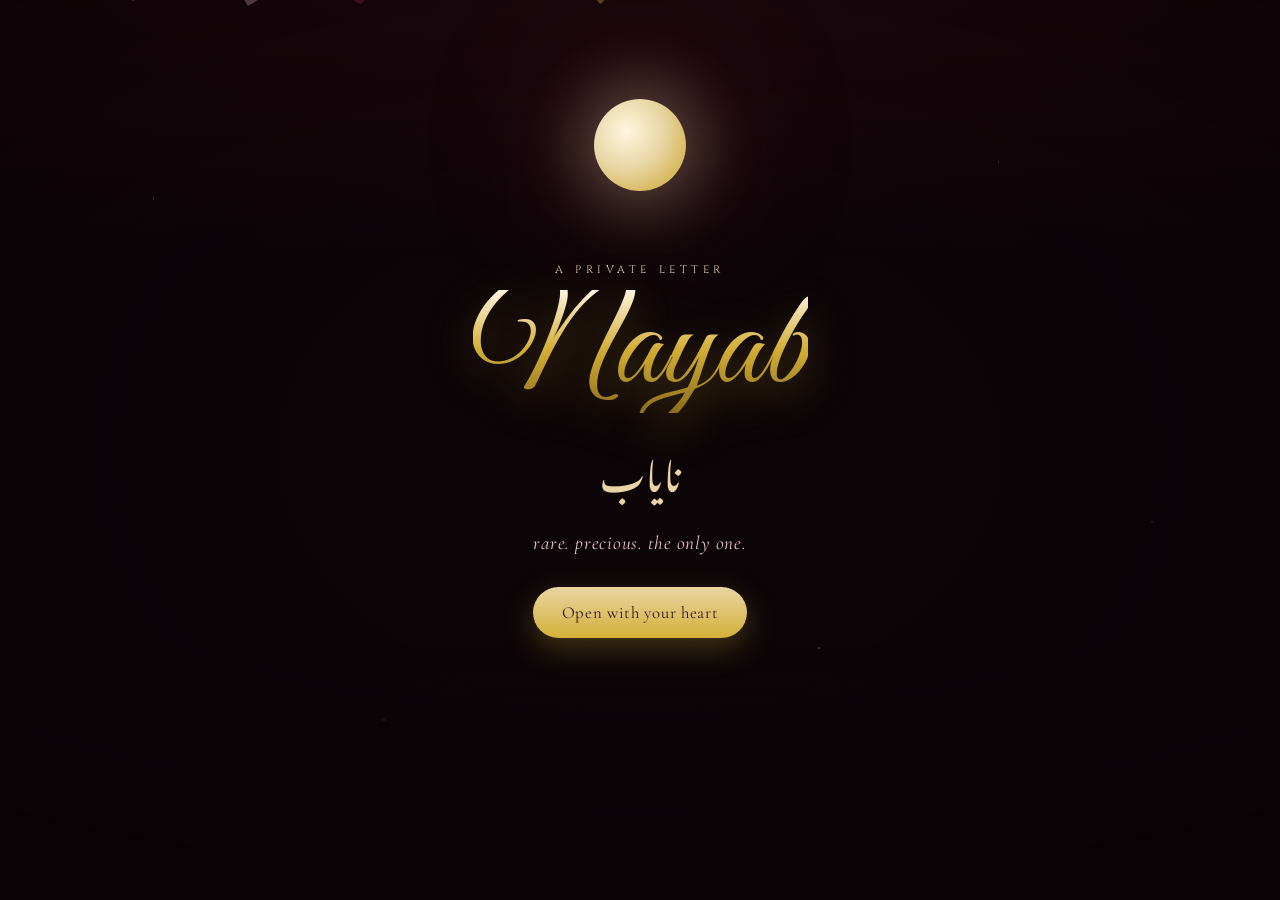
==== index.html @ 6f704972 "Create a cinematic proposal site for Nayab. A private letter she can open on her phone, with Urdu, a" ====
<!DOCTYPE html>
<html lang="en">
<head>
  <meta charset="UTF-8" />
  <meta name="viewport" content="width=device-width, initial-scale=1.0" />
  <title>For Nayab — A Letter From My Heart</title>
  <meta name="description" content="A private letter for Nayab. Open it when you are ready." />
  <meta name="theme-color" content="#1a0a10" />
  <link rel="preconnect" href="https://fonts.googleapis.com" />
  <link rel="preconnect" href="https://fonts.gstatic.com" crossorigin />
  <link href="https://fonts.googleapis.com/css2?family=Cinzel:wght@400;600;700&family=Cormorant+Garamond:ital,wght@0,400;0,500;0,600;0,700;1,400;1,500&family=Great+Vibes&family=Noto+Nastaliq+Urdu:wght@400;500;600;700&display=swap" rel="stylesheet" />
  <link rel="stylesheet" href="css/style.css" />
  <link rel="icon" href="data:image/svg+xml,<svg xmlns='http://www.w3.org/2000/svg' viewBox='0 0 100 100'><text y='.9em' font-size='90'>🌹</text></svg>" />
</head>
<body>
  <canvas id="petals" aria-hidden="true"></canvas>
  <div class="gold-dust" aria-hidden="true"></div>
  <div class="vignette" aria-hidden="true"></div>

  <!-- SCENE: GATE -->
  <section class="scene active" id="scene-gate" data-scene="gate">
    <div class="moon" aria-hidden="true"></div>
    <div class="gate-inner">
      <p class="eyebrow">A private letter</p>
      <h1 class="script-name">Nayab</h1>
      <p class="urdu urdu-lg">نایاب</p>
      <p class="gate-line">rare. precious. the only one.</p>
      <button class="btn gold" id="btn-begin" type="button">
        Open with your heart
      </button>
    </div>
  </section>

  <!-- SCENE: ENVELOPE -->
  <section class="scene" id="scene-envelope" data-scene="envelope">
    <p class="eyebrow">Tap the seal</p>
    <h2 class="scene-title">A letter written only for you</h2>
    <div class="envelope-wrap" id="envelope">
      <div class="envelope">
        <div class="flap"></div>
        <div class="pocket"></div>
        <div class="letter-peek">
          <span>Nayab</span>
        </div>
        <button class="seal" id="btn-seal" type="button" aria-label="Break the seal">
          <span class="seal-heart">♥</span>
        </button>
      </div>
    </div>
    <p class="hint">The wax is waiting for you.</p>
  </section>

  <!-- SCENE: LETTER -->
  <section class="scene" id="scene-letter" data-scene="letter">
    <article class="letter-card">
      <p class="letter-date">Written with all that I am</p>
      <h2 class="letter-greeting">Meri Nayab,</h2>
      <div class="letter-body" id="letter-body"></div>
      <p class="letter-sign">Yours, always — Ahmar</p>
      <button class="btn gold" id="btn-after-letter" type="button">Keep reading</button>
    </article>
  </section>

  <!-- SCENE: VERSES -->
  <section class="scene" id="scene-verses" data-scene="verses">
    <p class="eyebrow">Why you</p>
    <h2 class="scene-title">You are the poem I could never finish</h2>
    <div class="verses">
      <article class="verse">
        <span class="verse-mark">01</span>
        <h3>Your name</h3>
        <p>Nayab means rare. The universe named you before I ever found you — and it was right.</p>
      </article>
      <article class="verse">
        <span class="verse-mark">02</span>
        <h3>Your light</h3>
        <p>In a noisy world you are stillness. In an ordinary day you are the reason it becomes holy.</p>
      </article>
      <article class="verse">
        <span class="verse-mark">03</span>
        <h3>Your forever</h3>
        <p>I do not want a moment with you. I want the mornings, the prayers, the winters, the children of our laughter.</p>
      </article>
    </div>
    <p class="urdu urdu-md" dir="rtl">تم میری دعا ہو، میری پناہ ہو، میری نایاب ہو</p>
    <button class="btn gold" id="btn-to-question" type="button">I have one question</button>
  </section>

  <!-- SCENE: QUESTION -->
  <section class="scene" id="scene-question" data-scene="question">
    <div class="question-card">
      <p class="eyebrow">Nayab</p>
      <p class="urdu urdu-question" dir="rtl">کیا تم مجھ سے شادی کرو گی؟</p>
      <h2 class="question-en">Will you marry me?</h2>
      <p class="question-sub">Not for a season. For every life I am given.</p>
      <div class="choices">
        <button class="btn yes" id="btn-yes" type="button">Yes — I will</button>
        <button class="btn no" id="btn-no" type="button">No</button>
      </div>
      <p class="no-tease" id="no-tease" hidden></p>
    </div>
  </section>

  <!-- SCENE: YES -->
  <section class="scene" id="scene-yes" data-scene="yes">
    <div class="yes-inner">
      <p class="eyebrow">She said yes</p>
      <h2 class="script-name yes-name">Nayab</h2>
      <p class="urdu urdu-lg" dir="rtl">اب ہماری کہانی شروع ہوتی ہے</p>
      <p class="yes-line">You just made me the luckiest man alive.</p>
      <p class="yes-body">
        From this night forward, every sunrise has your name in it.
        I will spend the rest of my days proving that choosing me was the easiest yes of your life.
      </p>
      <p class="letter-sign">Forever yours — Ahmar</p>
      <p class="yes-footer">Save this page. It is ours now.</p>
    </div>
  </section>

  <script src="js/app.js"></script>
</body>
</html>
---- css/style.css ----
:root {
  --night: #0c0508;
  --wine: #4a1020;
  --rose: #8b2942;
  --blush: #e8c4c8;
  --ivory: #f7efe4;
  --gold: #d4af37;
  --gold-soft: #e8d5a3;
  --ink: #2a1418;
  --shadow: rgba(8, 2, 4, 0.55);
}

*,
*::before,
*::after {
  box-sizing: border-box;
  margin: 0;
  padding: 0;
}

html,
body {
  min-height: 100%;
  background: var(--night);
  color: var(--ivory);
  font-family: "Cormorant Garamond", Georgia, serif;
}

body {
  overflow: hidden;
  min-height: 100dvh;
}

button {
  font-family: inherit;
  cursor: pointer;
}

#petals {
  position: fixed;
  inset: 0;
  z-index: 0;
  pointer-events: none;
}

.gold-dust,
.vignette {
  position: fixed;
  inset: 0;
  pointer-events: none;
  z-index: 1;
}

.gold-dust {
  background-image:
    radial-gradient(1px 1px at 12% 22%, rgba(232, 213, 163, 0.7), transparent),
    radial-gradient(1px 1px at 78% 18%, rgba(232, 213, 163, 0.55), transparent),
    radial-gradient(1.5px 1.5px at 64% 72%, rgba(232, 213, 163, 0.4), transparent),
    radial-gradient(1px 1px at 30% 80%, rgba(232, 213, 163, 0.5), transparent),
    radial-gradient(1px 1px at 90% 58%, rgba(232, 213, 163, 0.35), transparent);
  animation: twinkle 7s ease-in-out infinite;
}

.vignette {
  background:
    radial-gradient(ellipse at center, transparent 40%, rgba(8, 2, 4, 0.72) 100%),
    linear-gradient(180deg, rgba(74, 16, 32, 0.35), transparent 28%, transparent 72%, rgba(12, 5, 8, 0.8));
}

@keyframes twinkle {
  0%, 100% { opacity: 0.55; }
  50% { opacity: 1; }
}

.scene {
  position: fixed;
  inset: 0;
  z-index: 2;
  display: flex;
  flex-direction: column;
  align-items: center;
  justify-content: center;
  padding: 2rem 1.25rem;
  opacity: 0;
  visibility: hidden;
  transform: translateY(18px) scale(0.985);
  transition: opacity 0.9s ease, transform 0.9s ease, visibility 0.9s;
}

.scene.active {
  opacity: 1;
  visibility: visible;
  transform: none;
}

.eyebrow {
  font-family: "Cinzel", serif;
  letter-spacing: 0.42em;
  text-transform: uppercase;
  font-size: 0.68rem;
  color: var(--gold-soft);
  margin-bottom: 0.85rem;
}

.script-name {
  font-family: "Great Vibes", cursive;
  font-size: clamp(4.4rem, 14vw, 8.5rem);
  font-weight: 400;
  line-height: 0.9;
  background: linear-gradient(180deg, #fff6e4 0%, var(--gold) 48%, #8a6a1a 100%);
  -webkit-background-clip: text;
  background-clip: text;
  color: transparent;
  text-shadow: 0 18px 40px rgba(212, 175, 55, 0.18);
  filter: drop-shadow(0 10px 24px rgba(212, 175, 55, 0.2));
}

.scene-title {
  font-size: clamp(1.6rem, 4vw, 2.4rem);
  font-weight: 500;
  text-align: center;
  max-width: 18ch;
  margin-bottom: 1.6rem;
  color: var(--ivory);
}

.urdu {
  font-family: "Noto Nastaliq Urdu", serif;
  color: var(--gold-soft);
  text-align: center;
}

.urdu-lg {
  font-size: clamp(1.6rem, 4vw, 2.4rem);
  margin: 0.4rem 0 1rem;
}

.urdu-md {
  font-size: 1.15rem;
  margin: 1.6rem 0 1.8rem;
  max-width: 28rem;
  line-height: 2.2;
}

.urdu-question {
  font-size: clamp(1.5rem, 5vw, 2.2rem);
  margin-bottom: 0.6rem;
  line-height: 2.1;
}

.gate-inner,
.yes-inner {
  text-align: center;
  position: relative;
  z-index: 2;
}

.gate-line,
.yes-line {
  font-size: 1.2rem;
  font-style: italic;
  color: var(--blush);
  margin-bottom: 2rem;
  letter-spacing: 0.04em;
}

.moon {
  position: absolute;
  top: 11%;
  width: 92px;
  height: 92px;
  border-radius: 50%;
  background: radial-gradient(circle at 35% 35%, #fff6e0, #e8d5a3 45%, #c9a227);
  box-shadow: 0 0 60px 18px rgba(232, 213, 163, 0.28), 0 0 140px 40px rgba(139, 41, 66, 0.22);
  animation: moonGlow 6s ease-in-out infinite;
}

@keyframes moonGlow {
  0%, 100% { transform: translateY(0); }
  50% { transform: translateY(-8px); }
}

.btn {
  border: 0;
  border-radius: 999px;
  padding: 0.95rem 1.8rem;
  font-size: 1.05rem;
  letter-spacing: 0.04em;
  transition: transform 0.25s ease, box-shadow 0.25s ease, background 0.25s ease;
}

.btn.gold {
  background: linear-gradient(180deg, var(--gold-soft), var(--gold));
  color: var(--ink);
  box-shadow: 0 10px 30px rgba(212, 175, 55, 0.28);
}

.btn.gold:hover {
  transform: translateY(-2px);
  box-shadow: 0 16px 36px rgba(212, 175, 55, 0.4);
}

.btn.yes {
  background: linear-gradient(180deg, #f3d9de, #c45c74);
  color: #2a0b14;
  min-width: 10.5rem;
  box-shadow: 0 10px 28px rgba(196, 92, 116, 0.35);
}

.btn.yes:hover {
  transform: scale(1.04);
}

.btn.no {
  background: transparent;
  color: var(--blush);
  border: 1px solid rgba(232, 196, 200, 0.35);
  min-width: 7rem;
  position: relative;
}

.hint {
  margin-top: 1.4rem;
  color: rgba(247, 239, 228, 0.62);
  font-style: italic;
}

.envelope-wrap {
  perspective: 900px;
  margin-top: 0.5rem;
}

.envelope {
  position: relative;
  width: min(320px, 86vw);
  height: 210px;
  transform-style: preserve-3d;
}

.pocket {
  position: absolute;
  inset: 48px 0 0;
  background: linear-gradient(180deg, #6b1d32, #3a0d18);
  border-radius: 0 0 14px 14px;
  box-shadow: 0 24px 50px var(--shadow);
  overflow: hidden;
}

.pocket::after {
  content: "";
  position: absolute;
  inset: 0;
  background:
    linear-gradient(135deg, transparent 48%, rgba(212, 175, 55, 0.18) 50%, transparent 52%),
    linear-gradient(-135deg, transparent 48%, rgba(212, 175, 55, 0.18) 50%, transparent 52%);
}

.flap {
  position: absolute;
  top: 0;
  left: 0;
  width: 100%;
  height: 110px;
  background: linear-gradient(180deg, #8b2942, #5a1526);
  clip-path: polygon(0 0, 100% 0, 50% 100%);
  transform-origin: top center;
  z-index: 3;
  transition: transform 1.1s cubic-bezier(0.4, 0, 0.2, 1);
  filter: drop-shadow(0 8px 10px rgba(0, 0, 0, 0.25));
}

.envelope.open .flap {
  transform: rotateX(180deg);
  z-index: 1;
}

.letter-peek {
  position: absolute;
  left: 18px;
  right: 18px;
  top: 70px;
  height: 120px;
  background: #fbf4ea;
  color: var(--ink);
  border-radius: 6px;
  display: flex;
  align-items: center;
  justify-content: center;
  font-family: "Great Vibes", cursive;
  font-size: 2.4rem;
  z-index: 2;
  transform: translateY(18px);
  transition: transform 1.1s 0.25s ease;
  box-shadow: 0 8px 18px rgba(0, 0, 0, 0.18);
}

.envelope.open .letter-peek {
  transform: translateY(-70px);
}

.seal {
  position: absolute;
  left: 50%;
  top: 86px;
  transform: translateX(-50%);
  width: 64px;
  height: 64px;
  border: 0;
  border-radius: 50%;
  background:
    radial-gradient(circle at 30% 30%, #e8b4b8, #8b2942 55%, #4a1020);
  box-shadow:
    0 0 0 4px rgba(212, 175, 55, 0.55),
    0 8px 16px rgba(0, 0, 0, 0.35);
  z-index: 5;
  color: var(--gold-soft);
  font-size: 1.5rem;
  transition: transform 0.35s ease, opacity 0.6s ease;
}

.seal:hover {
  transform: translateX(-50%) scale(1.06);
}

.envelope.open .seal {
  opacity: 0;
  pointer-events: none;
  transform: translateX(-50%) scale(1.4);
}

.letter-card {
  width: min(560px, 94vw);
  max-height: min(86dvh, 760px);
  overflow: auto;
  background: linear-gradient(180deg, #fffaf3, #f3e6d4);
  color: var(--ink);
  padding: 2.2rem 1.8rem 1.8rem;
  border-radius: 8px 18px 10px 16px;
  box-shadow: 0 30px 70px var(--shadow);
  position: relative;
}

.letter-card::before {
  content: "";
  position: absolute;
  inset: 10px;
  border: 1px solid rgba(212, 175, 55, 0.45);
  pointer-events: none;
}

.letter-date,
.letter-sign {
  font-family: "Cinzel", serif;
  font-size: 0.72rem;
  letter-spacing: 0.22em;
  text-transform: uppercase;
  color: #8b2942;
}

.letter-greeting {
  font-family: "Great Vibes", cursive;
  font-size: 2.6rem;
  font-weight: 400;
  margin: 0.6rem 0 1rem;
}

.letter-body {
  font-size: 1.18rem;
  line-height: 1.75;
  min-height: 10rem;
  white-space: pre-wrap;
}

.letter-body .cursor {
  display: inline-block;
  width: 0.08em;
  height: 1em;
  background: var(--rose);
  margin-left: 2px;
  animation: blink 0.9s steps(1) infinite;
  vertical-align: -0.1em;
}

@keyframes blink {
  50% { opacity: 0; }
}

.letter-sign {
  margin: 1.4rem 0 1.5rem;
}

.letter-card .btn {
  display: none;
}

.letter-card.ready .btn {
  display: inline-flex;
}

.verses {
  display: grid;
  gap: 0.9rem;
  width: min(720px, 94vw);
}

.verse {
  background: rgba(247, 239, 228, 0.06);
  border: 1px solid rgba(212, 175, 55, 0.22);
  backdrop-filter: blur(10px);
  padding: 1.1rem 1.2rem;
  border-radius: 16px;
}

.verse-mark {
  font-family: "Cinzel", serif;
  color: var(--gold);
  font-size: 0.72rem;
  letter-spacing: 0.2em;
}

.verse h3 {
  font-size: 1.35rem;
  font-weight: 600;
  margin: 0.2rem 0 0.35rem;
}

.verse p {
  color: rgba(247, 239, 228, 0.82);
  font-size: 1.05rem;
  line-height: 1.55;
}

.question-card {
  text-align: center;
  width: min(560px, 94vw);
  padding: 2rem 1.4rem;
  background: rgba(26, 10, 16, 0.55);
  border: 1px solid rgba(212, 175, 55, 0.28);
  border-radius: 24px;
  backdrop-filter: blur(16px);
  box-shadow: 0 30px 80px var(--shadow);
}

.question-en {
  font-size: clamp(2rem, 6vw, 3.2rem);
  font-weight: 500;
  margin-bottom: 0.5rem;
}

.question-sub {
  font-style: italic;
  color: var(--blush);
  margin-bottom: 1.8rem;
}

.choices {
  display: flex;
  justify-content: center;
  align-items: center;
  gap: 0.9rem;
  min-height: 4.2rem;
  position: relative;
}

.no-tease {
  margin-top: 1rem;
  color: var(--gold-soft);
  font-style: italic;
  min-height: 1.4em;
}

.yes-name {
  margin-bottom: 0.2rem;
}

.yes-body {
  max-width: 34rem;
  margin: 0 auto 1.4rem;
  font-size: 1.15rem;
  line-height: 1.7;
  color: rgba(247, 239, 228, 0.88);
}

.yes-inner .letter-sign {
  color: var(--gold-soft);
}

.yes-footer {
  margin-top: 1.6rem;
  font-size: 0.95rem;
  color: rgba(247, 239, 228, 0.55);
}

.celebrate .gold-dust {
  animation-duration: 1.6s;
}

@media (max-width: 640px) {
  .scene {
    padding: 1.4rem 1rem;
    justify-content: center;
  }

  .letter-card {
    padding: 1.6rem 1.2rem 1.3rem;
  }

  .choices {
    flex-direction: column;
  }

  .btn.no {
    position: relative;
  }
}
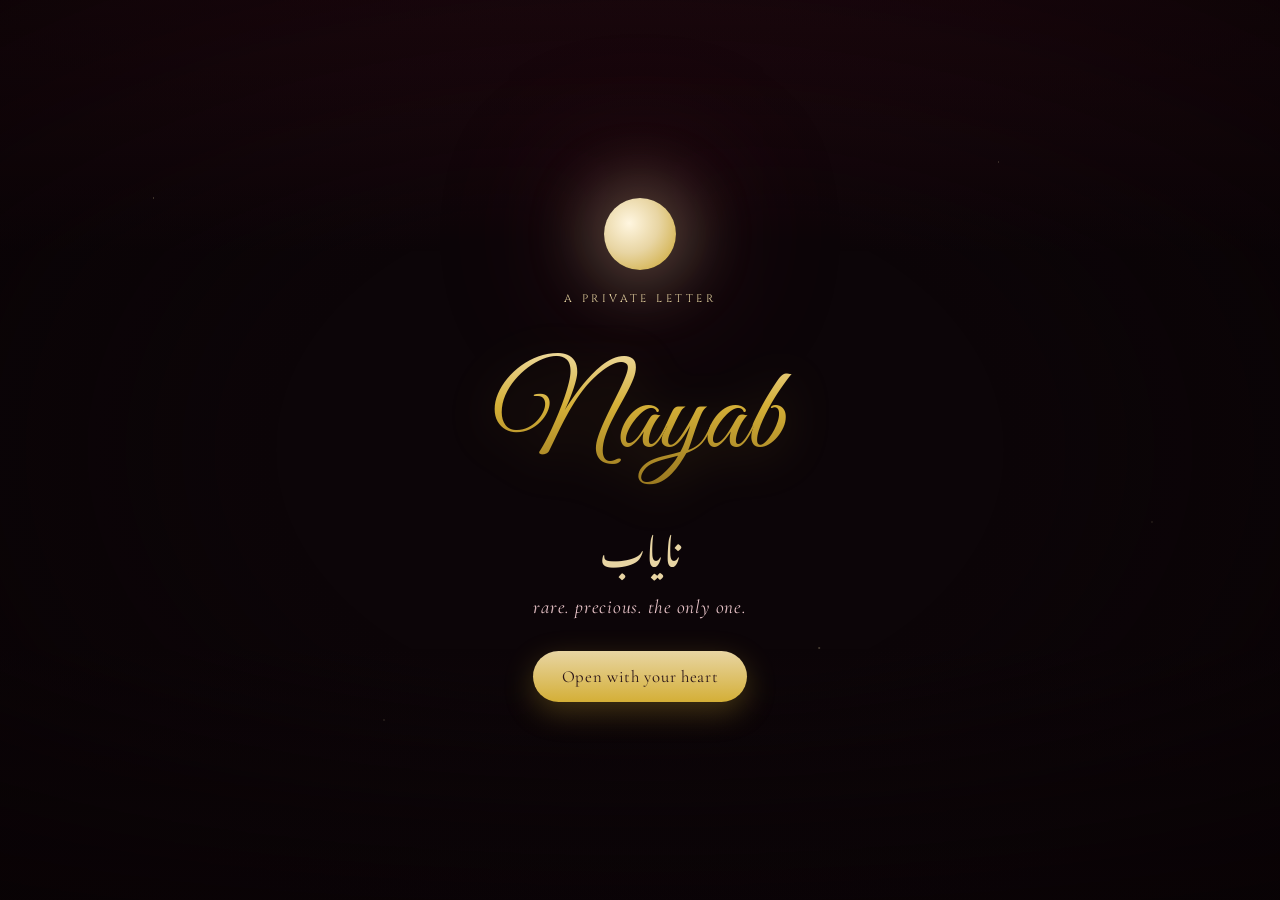
==== commit 5d17ea97: "Fix the overlapping N and notify Ahmar when Nayab answers. Give the script name room to breathe, kee" ====
--- a/index.html
+++ b/index.html
@@ -19,8 +19,8 @@
 
   <!-- SCENE: GATE -->
   <section class="scene active" id="scene-gate" data-scene="gate">
-    <div class="moon" aria-hidden="true"></div>
     <div class="gate-inner">
+      <div class="moon" aria-hidden="true"></div>
       <p class="eyebrow">A private letter</p>
       <h1 class="script-name">Nayab</h1>
       <p class="urdu urdu-lg">نایاب</p>
@@ -117,6 +117,7 @@
     </div>
   </section>
 
+  <script src="js/config.js"></script>
   <script src="js/app.js"></script>
 </body>
 </html>
--- a/css/style.css
+++ b/css/style.css
@@ -39,7 +39,7 @@
 #petals {
   position: fixed;
   inset: 0;
-  z-index: 0;
+  z-index: 1;
   pointer-events: none;
 }
 
@@ -81,6 +81,7 @@
   align-items: center;
   justify-content: center;
   padding: 2rem 1.25rem;
+  overflow-y: auto;
   opacity: 0;
   visibility: hidden;
   transform: translateY(18px) scale(0.985);
@@ -95,23 +96,27 @@
 
 .eyebrow {
   font-family: "Cinzel", serif;
-  letter-spacing: 0.42em;
+  letter-spacing: 0.32em;
   text-transform: uppercase;
   font-size: 0.68rem;
   color: var(--gold-soft);
-  margin-bottom: 0.85rem;
+  margin: 0 0 0.35rem;
+  position: relative;
+  z-index: 2;
 }
 
 .script-name {
   font-family: "Great Vibes", cursive;
-  font-size: clamp(4.4rem, 14vw, 8.5rem);
+  font-size: clamp(3.8rem, 13vw, 7.4rem);
   font-weight: 400;
-  line-height: 0.9;
+  line-height: 1.28;
+  padding: 0.28em 0.2em 0.08em;
+  margin: 0;
+  overflow: visible;
   background: linear-gradient(180deg, #fff6e4 0%, var(--gold) 48%, #8a6a1a 100%);
   -webkit-background-clip: text;
   background-clip: text;
   color: transparent;
-  text-shadow: 0 18px 40px rgba(212, 175, 55, 0.18);
   filter: drop-shadow(0 10px 24px rgba(212, 175, 55, 0.2));
 }
 
@@ -132,7 +137,8 @@
 
 .urdu-lg {
   font-size: clamp(1.6rem, 4vw, 2.4rem);
-  margin: 0.4rem 0 1rem;
+  margin: 0.15rem 0 1.1rem;
+  line-height: 1.8;
 }
 
 .urdu-md {
@@ -152,7 +158,8 @@
 .yes-inner {
   text-align: center;
   position: relative;
-  z-index: 2;
+  z-index: 3;
+  max-width: 36rem;
 }
 
 .gate-line,
@@ -165,10 +172,10 @@
 }
 
 .moon {
-  position: absolute;
-  top: 11%;
-  width: 92px;
-  height: 92px;
+  position: relative;
+  width: 72px;
+  height: 72px;
+  margin: 0 auto 1.35rem;
   border-radius: 50%;
   background: radial-gradient(circle at 35% 35%, #fff6e0, #e8d5a3 45%, #c9a227);
   box-shadow: 0 0 60px 18px rgba(232, 213, 163, 0.28), 0 0 140px 40px rgba(139, 41, 66, 0.22);
@@ -186,6 +193,8 @@
   padding: 0.95rem 1.8rem;
   font-size: 1.05rem;
   letter-spacing: 0.04em;
+  position: relative;
+  z-index: 3;
   transition: transform 0.25s ease, box-shadow 0.25s ease, background 0.25s ease;
 }
 
@@ -361,7 +370,9 @@
   font-family: "Great Vibes", cursive;
   font-size: 2.6rem;
   font-weight: 400;
-  margin: 0.6rem 0 1rem;
+  line-height: 1.35;
+  padding-top: 0.2em;
+  margin: 0.35rem 0 1rem;
 }
 
 .letter-body {
@@ -470,7 +481,8 @@
 }
 
 .yes-name {
-  margin-bottom: 0.2rem;
+  margin-bottom: 0.15rem;
+  font-size: clamp(3.4rem, 12vw, 6.4rem);
 }
 
 .yes-body {
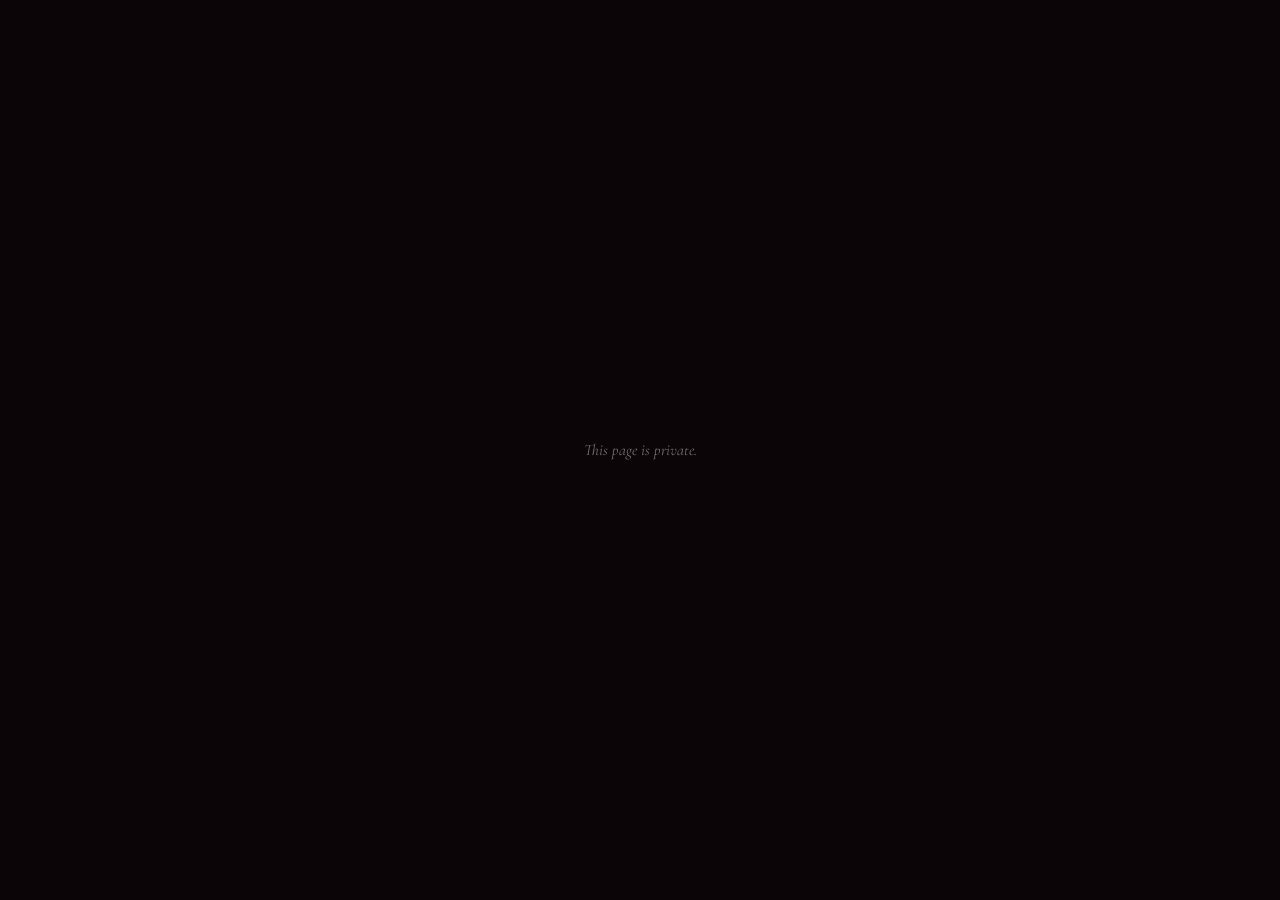
==== commit 52c85828: "Keep the letter private unless someone has the secret link. Hide the proposal from public GitHub lis" ====
--- a/index.html
+++ b/index.html
@@ -3,9 +3,22 @@
 <head>
   <meta charset="UTF-8" />
   <meta name="viewport" content="width=device-width, initial-scale=1.0" />
-  <title>For Nayab — A Letter From My Heart</title>
-  <meta name="description" content="A private letter for Nayab. Open it when you are ready." />
+  <title>Private</title>
+  <meta name="robots" content="noindex, nofollow, noarchive" />
+  <meta name="description" content="" />
   <meta name="theme-color" content="#1a0a10" />
+  <script>
+    window.LETTER_KEY = "nayab-k7m2p9";
+    (function () {
+      try {
+        if (new URLSearchParams(location.search).get("to") !== window.LETTER_KEY) {
+          document.documentElement.classList.add("locked");
+        }
+      } catch (e) {
+        document.documentElement.classList.add("locked");
+      }
+    })();
+  </script>
   <link rel="preconnect" href="https://fonts.googleapis.com" />
   <link rel="preconnect" href="https://fonts.gstatic.com" crossorigin />
   <link href="https://fonts.googleapis.com/css2?family=Cinzel:wght@400;600;700&family=Cormorant+Garamond:ital,wght@0,400;0,500;0,600;0,700;1,400;1,500&family=Great+Vibes&family=Noto+Nastaliq+Urdu:wght@400;500;600;700&display=swap" rel="stylesheet" />
@@ -13,6 +26,9 @@
   <link rel="icon" href="data:image/svg+xml,<svg xmlns='http://www.w3.org/2000/svg' viewBox='0 0 100 100'><text y='.9em' font-size='90'>🌹</text></svg>" />
 </head>
 <body>
+  <div id="lock">
+    <p>This page is private.</p>
+  </div>
   <canvas id="petals" aria-hidden="true"></canvas>
   <div class="gold-dust" aria-hidden="true"></div>
   <div class="vignette" aria-hidden="true"></div>
--- a/css/style.css
+++ b/css/style.css
@@ -1,3 +1,23 @@
+html.locked body > *:not(#lock) {
+  display: none !important;
+}
+
+#lock {
+  display: none;
+}
+
+html.locked #lock {
+  display: flex;
+  position: fixed;
+  inset: 0;
+  z-index: 99;
+  align-items: center;
+  justify-content: center;
+  background: #0c0508;
+  color: rgba(247, 239, 228, 0.45);
+  font-style: italic;
+}
+
 :root {
   --night: #0c0508;
   --wine: #4a1020;
